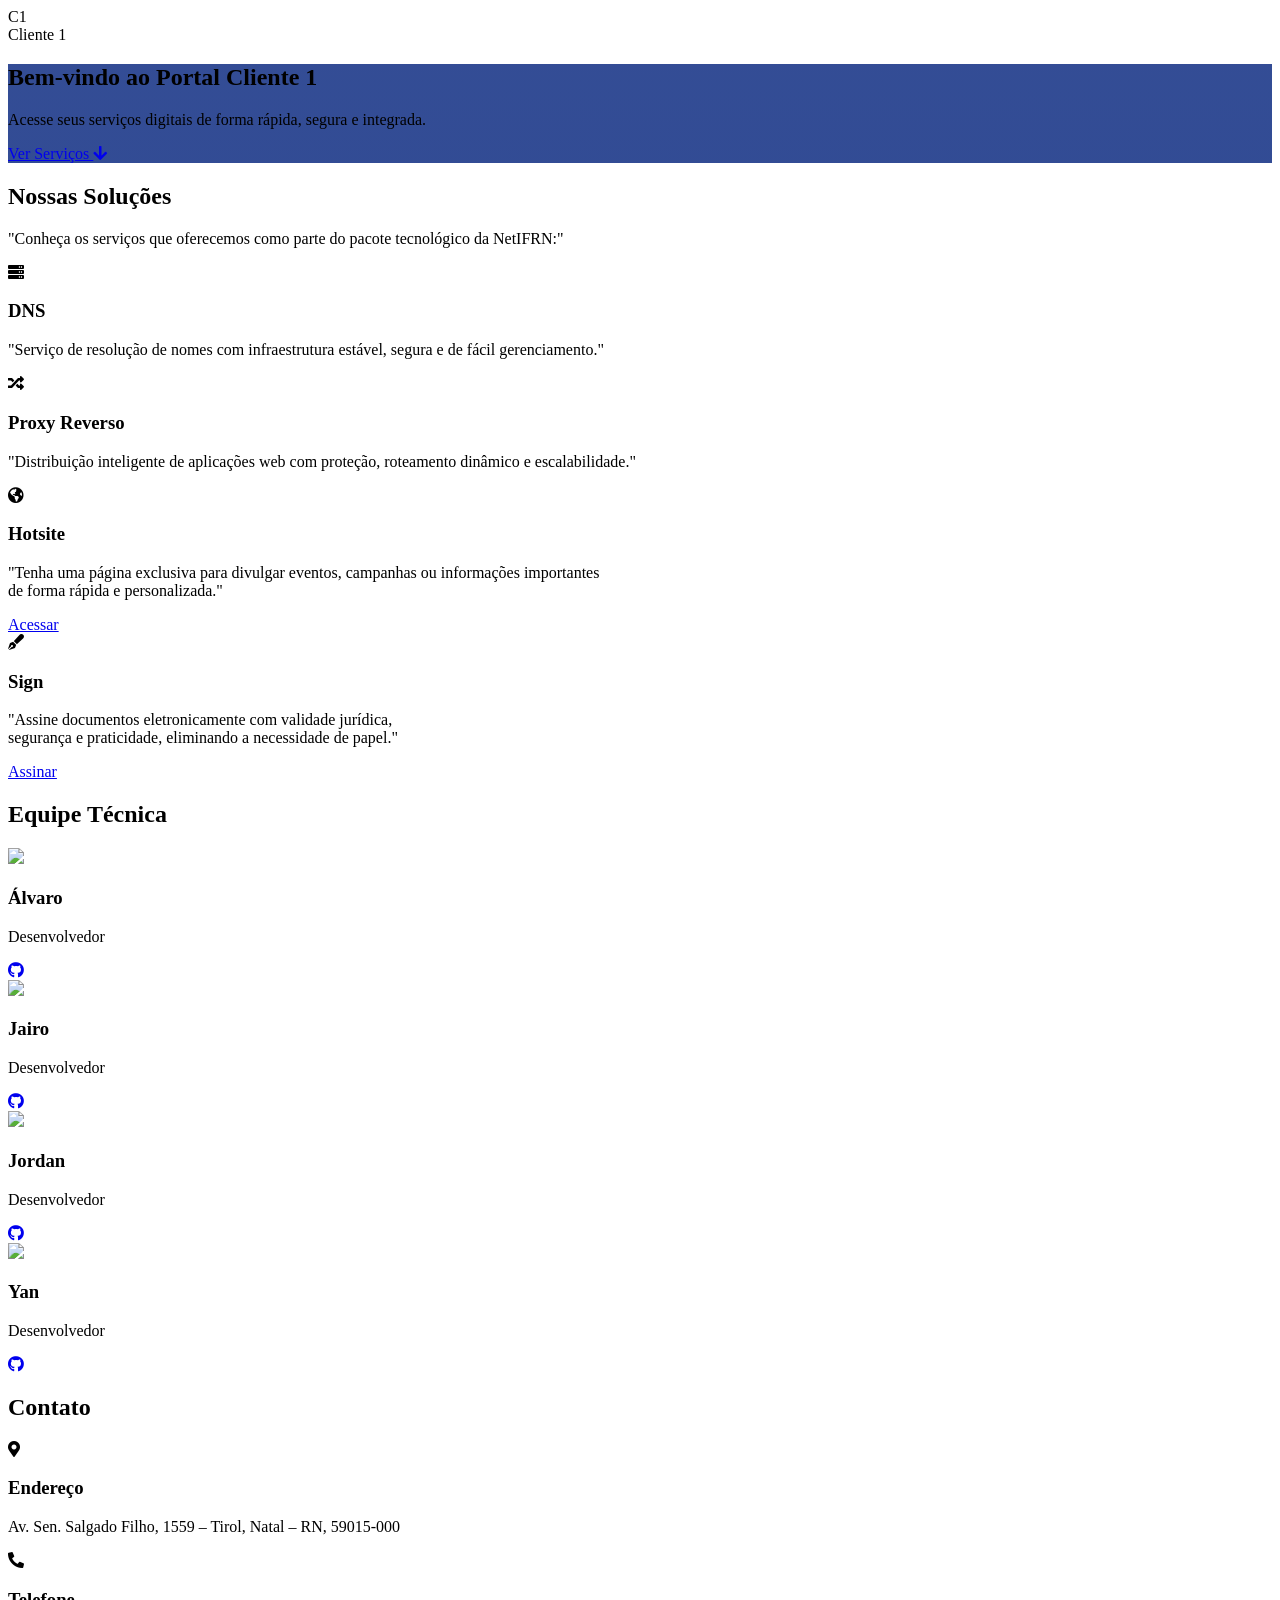
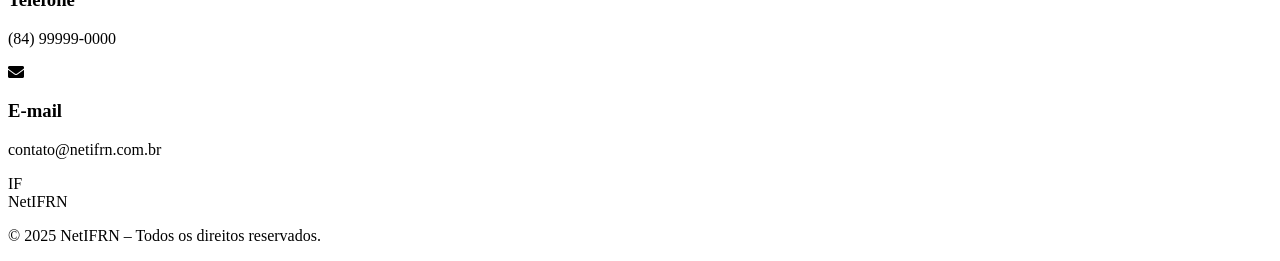
==== cliente01/portal/index.html @ c11229da "organização de pastas" ====
<!DOCTYPE html>
<html lang="pt-BR">
<head>
  <meta charset="UTF-8">
  <meta name="viewport" content="width=device-width, initial-scale=1.0">
  <title>Portal Cliente 1</title>
  <meta name="description" content="Portal oficial do Cliente 1 - Soluções digitais personalizadas.">
  <link rel="preconnect" href="https://fonts.googleapis.com">
  <link rel="preconnect" href="https://fonts.gstatic.com" crossorigin>
  <link href="https://fonts.googleapis.com/css2?family=Poppins:wght@300;400;500;600;700&display=swap" rel="stylesheet">
  <script src="https://cdn.tailwindcss.com"></script>
  <link rel="stylesheet" href="https://cdnjs.cloudflare.com/ajax/libs/font-awesome/5.15.3/css/all.min.css">
 <script>
  tailwind.config = {
    theme: {
      extend: {
        colors: {
          primary: "#1E3A8A", // Azul Escuro
          secondary: "#FACC15", // Amarelo Mostarda
          light: "#F3F4F6", // Cinza Claro
          medium: "#9CA3AF", // Cinza Médio
          accent: "#10B981" // Verde Esmeralda
        },
        fontFamily: {
          sans: ['Poppins', 'sans-serif']
        }
      }
    }
  }
</script>
<style>
  html { scroll-behavior: smooth; }
  .hero-section {
    background: linear-gradient(rgba(30, 58, 138, 0.9), rgba(30, 58, 138, 0.95)), url('https://picsum.photos/1920/1080?random=2&blur=3');
    background-size: cover;
    background-position: center;
    background-attachment: fixed;
  }
</style>
<body class="font-sans bg-light text-medium antialiased">

  <!-- Header -->
  <header class="fixed w-full bg-white shadow-md z-50">
    <nav class="container mx-auto px-6 py-3 flex justify-between items-center">
      <div class="flex items-center space-x-2">
        <div class="flex items-center justify-center w-10 h-10 bg-primary text-white rounded-lg font-bold text-xl">C1</div>
        <span class="text-xl font-bold text-primary">Cliente 1</span>
      </div>
    </nav>
  </header>

  <!-- Hero -->
  <section class="hero-section min-h-screen flex items-center pt-20">
    <div class="container mx-auto px-6 py-20 text-center text-white">
      <h1 class="text-5xl font-bold mb-6">Bem-vindo ao Portal Cliente 1</h1>
      <p class="text-xl max-w-3xl mx-auto mb-10">Acesse seus serviços digitais de forma rápida, segura e integrada.</p>
      <a href="#servicos" class="bg-secondary hover:bg-green-500 text-white px-8 py-4 rounded-lg font-medium text-lg">
        Ver Serviços 
        <i class="fas fa-arrow-down ml-2"></i>
      </a>
    </div>
  </section>

 <!-- Serviços -->
<section id="servicos" class="py-20 bg-gray-50">
    <div class="text-center mb-16">
      <h2 class="text-3xl md:text-4xl font-bold text-primary mb-4">Nossas Soluções</h2>
      <div class="w-20 h-1 bg-secondary mx-auto mb-6"></div>
      <p class="text-xl text-blue-600 max-w-2xl mx-auto">
        "Conheça os serviços que oferecemos como parte do pacote tecnológico da NetIFRN:"
      </p>
    </div>
  
    <div class="container mx-auto grid grid-cols-1 md:grid-cols-2 lg:grid-cols-4 gap-8">
      <div class="bg-white p-6 rounded-xl shadow-lg">
        <i class="fas fa-server text-4xl text-primary mb-4"></i>
        <h3 class="text-xl font-bold mb-2 text-primary">DNS</h3> <!-- Alterado para azul escuro -->
        <p class="text-blue-600 mb-4">"Serviço de resolução de nomes com infraestrutura estável, segura e de fácil gerenciamento."</p>
      </div>
  
      <div class="bg-white p-6 rounded-xl shadow-lg">
        <i class="fas fa-random text-4xl text-primary mb-4"></i>
        <h3 class="text-xl font-bold mb-2 text-primary">Proxy Reverso</h3> <!-- Alterado para azul escuro -->
        <p class="text-blue-600 mb-4">"Distribuição inteligente de aplicações web com proteção, roteamento dinâmico e escalabilidade."</p>
      </div>
  
      <div class="bg-white p-6 rounded-xl shadow-lg">
        <i class="fas fa-globe-americas text-4xl text-primary mb-4"></i>
        <h3 class="text-xl font-bold mb-2 text-primary">Hotsite</h3> <!-- Alterado para azul escuro -->
        <p class="text-blue-600 mb-4">"Tenha uma página exclusiva para divulgar eventos, campanhas ou informações importantes <br> de forma rápida e personalizada."</p>
        <a href="https://hotsite.cliente1.com.br" target="_blank" class="text-secondary underline">Acessar</a>
      </div>
  
      <div class="bg-white p-6 rounded-xl shadow-lg">
        <i class="fas fa-pen-fancy text-4xl text-primary mb-4"></i>
        <h3 class="text-xl font-bold mb-2 text-primary">Sign</h3> <!-- Alterado para azul escuro -->
        <p class="text-blue-600 mb-4">"Assine documentos eletronicamente com validade jurídica,<br> segurança e praticidade, eliminando a necessidade de papel."</p>
        <a href="https://sign.cliente1.com.br" target="_blank" class="text-secondary underline">Assinar</a>
      </div>
    </div>
  </section>

<!-- Equipe -->
<section class="py-20 bg-white">
    <div class="container mx-auto px-6 text-center">
      <h2 class="text-4xl font-bold text-primary mb-10">Equipe Técnica</h2>
      <div class="grid grid-cols-1 sm:grid-cols-2 md:grid-cols-4 gap-8">
  
        <div class="bg-black-100 p-6 rounded-xl">
          <img src="https://avatars.githubusercontent.com/u/165521280?v=4" class="w-24 h-24 rounded-full mx-auto mb-4" />
          <h3 class="font-bold text-primary">Álvaro</h3> <!-- Alterado para azul escuro -->
          <p>Desenvolvedor</p>
          <a href="https://github.com/alva010203" target="_blank" class="text-primary"><i class="fab fa-github text-xl"></i></a>
        </div>
  
        <div class="bg-black-100 p-6 rounded-xl">
          <img src="https://avatars.githubusercontent.com/u/164819215?v=4" class="w-24 h-24 rounded-full mx-auto mb-4" />
          <h3 class="font-bold text-primary">Jairo</h3> <!-- Alterado para azul escuro -->
          <p>Desenvolvedor</p>
          <a href="https://github.com/Jaiir0" target="_blank" class="text-primary"><i class="fab fa-github text-xl"></i></a>
        </div>
  
        <div class="bg-black-100 p-6 rounded-xl">
          <img src="https://avatars.githubusercontent.com/u/164351071?v=4" class="w-24 h-24 rounded-full mx-auto mb-4" />
          <h3 class="font-bold text-primary">Jordan</h3> <!-- Alterado para azul escuro -->
          <p>Desenvolvedor</p>
          <a href="https://github.com/Jordanjuliobr23" target="_blank" class="text-primary"><i class="fab fa-github text-xl"></i></a>
        </div>
  
        <div class="bg-black-100 p-6 rounded-xl">
          <img src="https://avatars.githubusercontent.com/u/31291355?v=4" class="w-24 h-24 rounded-full mx-auto mb-4" />
          <h3 class="font-bold text-primary">Yan</h3> <!-- Alterado para azul escuro -->
          <p>Desenvolvedor</p>
          <a href="https://github.com/yanmaia" target="_blank" class="text-primary"><i class="fab fa-github text-xl"></i></a>
        </div>
  
      </div>
    </div>
  </section>

  <!-- Contato -->
  <section id="contato" class="py-20 bg-primary text-white">
    <div class="container mx-auto px-6">
        <div class="text-center mb-16">
            <h2 class="text-3xl md:text-4xl font-bold mb-4">Contato</h2>
            <div class="w-20 h-1 bg-secondary mx-auto mb-6"></div>
        </div>
        
        <div class="max-w-4xl mx-auto grid grid-cols-1 md:grid-cols-3 gap-8">
            <!-- Endereço -->
            <div class="text-center">
                <div class="text-4xl mb-4 text-secondary">
                    <i class="fas fa-map-marker-alt"></i>
                </div>
                <h3 class="text-xl font-bold mb-2">Endereço</h3>
                <p>Av. Sen. Salgado Filho, 1559 – Tirol, Natal – RN, 59015-000</p>
            </div>
            
            <!-- Telefone -->
            <div class="text-center">
                <div class="text-4xl mb-4 text-secondary">
                    <i class="fas fa-phone-alt"></i>
                </div>
                <h3 class="text-xl font-bold mb-2">Telefone</h3>
                <p>(84) 99999-0000</p>
            </div>
            
            <!-- Email -->
            <div class="text-center">
                <div class="text-4xl mb-4 text-secondary">
                    <i class="fas fa-envelope"></i>
                </div>
                <h3 class="text-xl font-bold mb-2">E-mail</h3>
                <p>contato@netifrn.com.br</p>
            </div>
        </div>
    </div>
</section>


<!-- Footer -->
<footer class="bg-dark text-white py-12">
    <div class="container mx-auto px-6">
        <div class="flex flex-col md:flex-row justify-between items-center">
            <div class="flex items-center space-x-2 mb-4 md:mb-0">
                <div class="flex items-center justify-center w-10 h-10 bg-primary text-white rounded-lg font-bold text-xl">
                    IF
                </div>
                <span class="text-xl font-bold text-white">NetIFRN</span>
            </div>
            <p class="text-gray-400 text-sm">© 2025 NetIFRN – Todos os direitos reservados.</p>
        </div>
    </div>
</footer>

<script>
    // Smooth scroll for anchor links
    document.querySelectorAll('a[href^="#"]').forEach(anchor => {
        anchor.addEventListener('click', function(e) {
            e.preventDefault();
            
            const targetId = this.getAttribute('href');
            if (targetId === '#') return;
            
            const targetElement = document.querySelector(targetId);
            if (targetElement) {
                window.scrollTo({
                    top: targetElement.offsetTop - 80,
                    behavior: 'smooth'
                });
            }
        });
    });
</script>
</body>
</html>
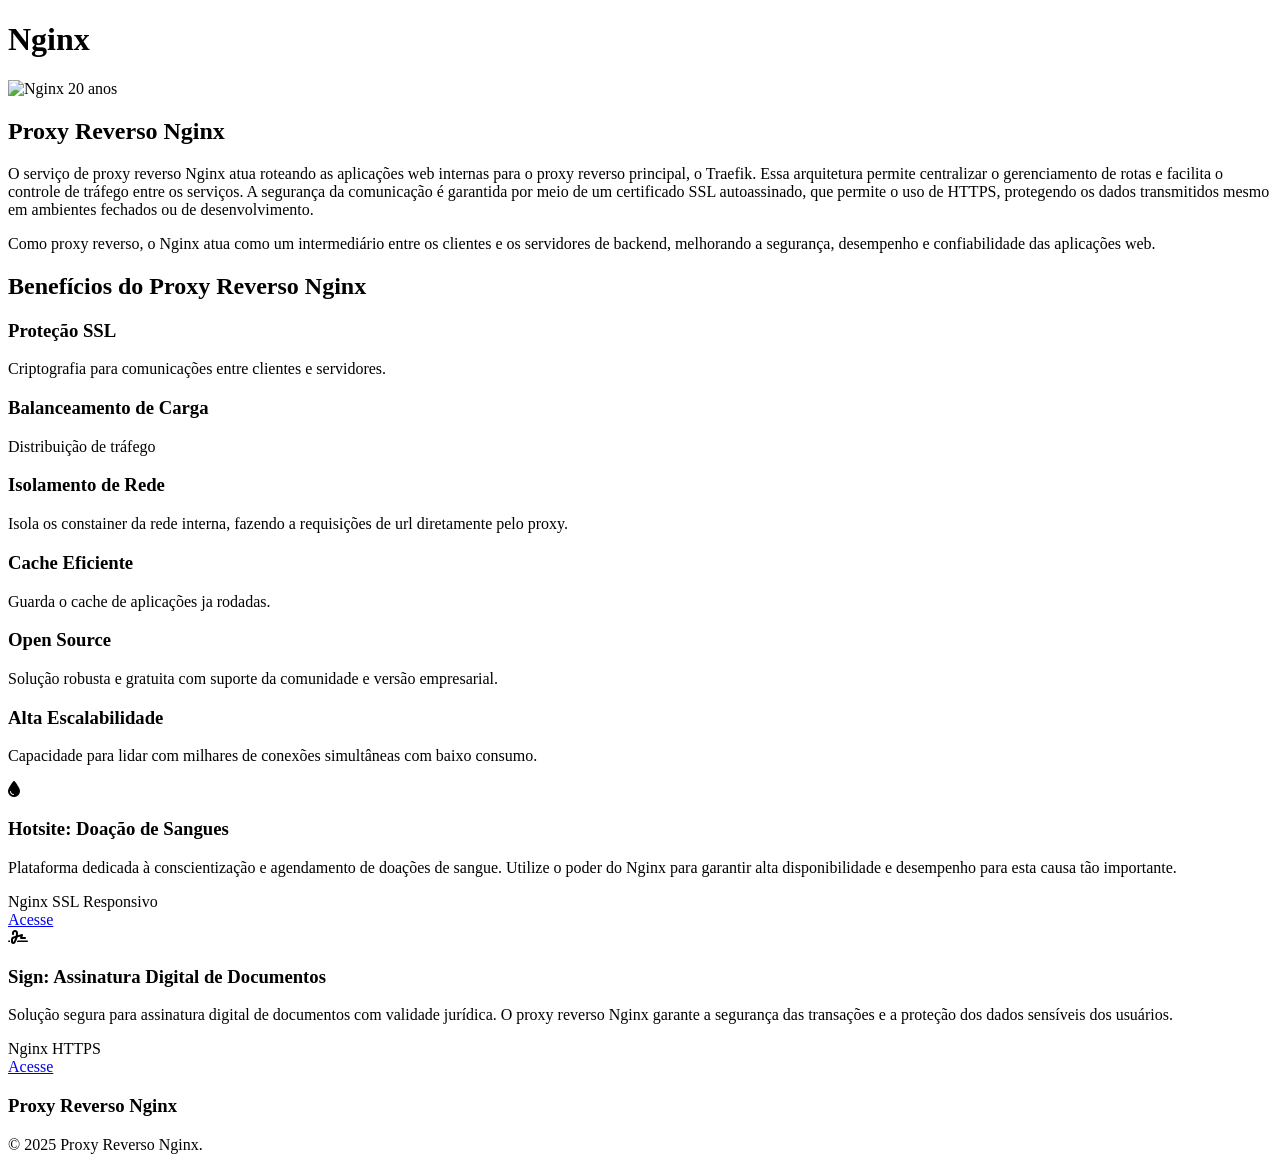
==== commit 861d8f2f: "Update index.html" ====
--- a/cliente01/portal/index.html
+++ b/cliente01/portal/index.html
@@ -1,216 +1,162 @@
 <!DOCTYPE html>
-<html lang="pt-BR">
+<html lang="pt-br">
 <head>
-  <meta charset="UTF-8">
-  <meta name="viewport" content="width=device-width, initial-scale=1.0">
-  <title>Portal Cliente 1</title>
-  <meta name="description" content="Portal oficial do Cliente 1 - Soluções digitais personalizadas.">
-  <link rel="preconnect" href="https://fonts.googleapis.com">
-  <link rel="preconnect" href="https://fonts.gstatic.com" crossorigin>
-  <link href="https://fonts.googleapis.com/css2?family=Poppins:wght@300;400;500;600;700&display=swap" rel="stylesheet">
-  <script src="https://cdn.tailwindcss.com"></script>
-  <link rel="stylesheet" href="https://cdnjs.cloudflare.com/ajax/libs/font-awesome/5.15.3/css/all.min.css">
- <script>
-  tailwind.config = {
-    theme: {
-      extend: {
-        colors: {
-          primary: "#1E3A8A", // Azul Escuro
-          secondary: "#FACC15", // Amarelo Mostarda
-          light: "#F3F4F6", // Cinza Claro
-          medium: "#9CA3AF", // Cinza Médio
-          accent: "#10B981" // Verde Esmeralda
-        },
-        fontFamily: {
-          sans: ['Poppins', 'sans-serif']
+    <meta charset="UTF-8">
+    <meta name="viewport" content="width=device-width, initial-scale=1.0">
+    <title>Nginx</title>
+    <script src="https://cdn.tailwindcss.com"></script>
+    <link rel="stylesheet" href="https://cdnjs.cloudflare.com/ajax/libs/font-awesome/6.4.0/css/all.min.css">
+    <style>
+        .gradient-bg {
+            background: linear-gradient(135deg, #1e3a8a 0%, #2563eb 100%);
         }
-      }
-    }
-  }
-</script>
-<style>
-  html { scroll-behavior: smooth; }
-  .hero-section {
-    background: linear-gradient(rgba(30, 58, 138, 0.9), rgba(30, 58, 138, 0.95)), url('https://picsum.photos/1920/1080?random=2&blur=3');
-    background-size: cover;
-    background-position: center;
-    background-attachment: fixed;
-  }
-</style>
-<body class="font-sans bg-light text-medium antialiased">
+        .card-hover:hover {
+            transform: translateY(-5px);
+            box-shadow: 0 20px 25px -5px rgba(0, 0, 0, 0.1), 0 10px 10px -5px rgba(0, 0, 0, 0.04);
+        }
+        .transition-all {
+            transition: all 0.3s ease;
+        }
+    </style>
+</head>
+<body class="bg-gray-50 font-sans">
+    <!-- Header -->
+    <header class="bg-black text-white shadow-lg">
+        <div class="container mx-auto px-4 py-8">
+            <h1 class="text-4xl text-green-500 md:text-5xl font-bold text-center mb-2">Nginx</h1>
+        </div>
+    </header>
 
-  <!-- Header -->
-  <header class="fixed w-full bg-white shadow-md z-50">
-    <nav class="container mx-auto px-6 py-3 flex justify-between items-center">
-      <div class="flex items-center space-x-2">
-        <div class="flex items-center justify-center w-10 h-10 bg-primary text-white rounded-lg font-bold text-xl">C1</div>
-        <span class="text-xl font-bold text-primary">Cliente 1</span>
-      </div>
-    </nav>
-  </header>
+    <!-- Sobre Section -->
+    <section class="container mx-auto px-4 py-12">
+        <div class="flex flex-col lg:flex-row items-center gap-8">
+            <div class="lg:w-1/2">
+                <img src="https://imgs.search.brave.com/QO1NnBxXqKLIqCWRXzve2yUD8-csByDNSNv0tepUn8c/rs:fit:500:0:1:0/g:ce/aHR0cHM6Ly9uZ2lu/eGJsb2ctOGRlMTA0/NmZmNWE4NGYyYy1l/bmRwb2ludC5henVy/ZWVkZ2UubmV0L2Js/b2JuZ2lueGJsb2dh/NzJjZGU0ODdlL3dw/LWNvbnRlbnQvdXBs/b2Fkcy8yMDI0LzEw/L0NlbGVicmF0aW5n/LTIwLVllYXJzLW9m/LU5HSU5YLnBuZw" 
+                     alt="Nginx 20 anos" 
+                     class="rounded-full shadow-xl w-64 h-64 object-cover transition-all hover:shadow-2xl mx-auto">
+            </div>
+            <div class="lg:w-1/2">
+                <h2 class="text-3xl font-bold text-green-500 mb-6">Proxy Reverso Nginx</h2>
+                <p class="text-gray-900 mb-4 leading-relaxed">
+                    O serviço de proxy reverso Nginx atua roteando as aplicações web internas para o proxy reverso principal, o Traefik. Essa arquitetura permite centralizar o gerenciamento de rotas e facilita o controle de tráfego entre os serviços. A segurança da comunicação é garantida por meio de um certificado SSL autoassinado, que permite o uso de HTTPS, protegendo os dados transmitidos mesmo em ambientes fechados ou de desenvolvimento.
+                </p>
+                <p class="text-gray-900 mb-4 leading-relaxed">
+                    Como proxy reverso, o Nginx atua como um intermediário entre os clientes e os servidores de backend, melhorando a segurança, 
+                    desempenho e confiabilidade das aplicações web. 
+                </p>
+            </div>
+        </div>
+    </section>
 
-  <!-- Hero -->
-  <section class="hero-section min-h-screen flex items-center pt-20">
-    <div class="container mx-auto px-6 py-20 text-center text-white">
-      <h1 class="text-5xl font-bold mb-6">Bem-vindo ao Portal Cliente 1</h1>
-      <p class="text-xl max-w-3xl mx-auto mb-10">Acesse seus serviços digitais de forma rápida, segura e integrada.</p>
-      <a href="#servicos" class="bg-secondary hover:bg-green-500 text-white px-8 py-4 rounded-lg font-medium text-lg">
-        Ver Serviços 
-        <i class="fas fa-arrow-down ml-2"></i>
-      </a>
-    </div>
-  </section>
+    <!-- Benefícios Section -->
+    <section class="bg-gray-100 py-16">
+        <div class="container mx-auto px-4">
+            <h2 class="text-3xl font-bold text-center text-green-500 mb-16">Benefícios do Proxy Reverso Nginx</h2>
+            
+            <div class="grid grid-cols-1 md:grid-cols-2 lg:grid-cols-3 gap-8">
+                <!-- Card 1 -->
+                <div class="bg-white rounded-xl p-6 shadow-md hover:shadow-lg transition-all">
+                
+                    <h3 class="text-xl font-semibold text-gray-800 mb-2">Proteção SSL</h3>
+                    <p class="text-gray-600">Criptografia para comunicações entre clientes e servidores.</p>
+                </div>
 
- <!-- Serviços -->
-<section id="servicos" class="py-20 bg-gray-50">
-    <div class="text-center mb-16">
-      <h2 class="text-3xl md:text-4xl font-bold text-primary mb-4">Nossas Soluções</h2>
-      <div class="w-20 h-1 bg-secondary mx-auto mb-6"></div>
-      <p class="text-xl text-blue-600 max-w-2xl mx-auto">
-        "Conheça os serviços que oferecemos como parte do pacote tecnológico da NetIFRN:"
-      </p>
-    </div>
-  
-    <div class="container mx-auto grid grid-cols-1 md:grid-cols-2 lg:grid-cols-4 gap-8">
-      <div class="bg-white p-6 rounded-xl shadow-lg">
-        <i class="fas fa-server text-4xl text-primary mb-4"></i>
-        <h3 class="text-xl font-bold mb-2 text-primary">DNS</h3> <!-- Alterado para azul escuro -->
-        <p class="text-blue-600 mb-4">"Serviço de resolução de nomes com infraestrutura estável, segura e de fácil gerenciamento."</p>
-      </div>
-  
-      <div class="bg-white p-6 rounded-xl shadow-lg">
-        <i class="fas fa-random text-4xl text-primary mb-4"></i>
-        <h3 class="text-xl font-bold mb-2 text-primary">Proxy Reverso</h3> <!-- Alterado para azul escuro -->
-        <p class="text-blue-600 mb-4">"Distribuição inteligente de aplicações web com proteção, roteamento dinâmico e escalabilidade."</p>
-      </div>
-  
-      <div class="bg-white p-6 rounded-xl shadow-lg">
-        <i class="fas fa-globe-americas text-4xl text-primary mb-4"></i>
-        <h3 class="text-xl font-bold mb-2 text-primary">Hotsite</h3> <!-- Alterado para azul escuro -->
-        <p class="text-blue-600 mb-4">"Tenha uma página exclusiva para divulgar eventos, campanhas ou informações importantes <br> de forma rápida e personalizada."</p>
-        <a href="https://hotsite.cliente1.com.br" target="_blank" class="text-secondary underline">Acessar</a>
-      </div>
-  
-      <div class="bg-white p-6 rounded-xl shadow-lg">
-        <i class="fas fa-pen-fancy text-4xl text-primary mb-4"></i>
-        <h3 class="text-xl font-bold mb-2 text-primary">Sign</h3> <!-- Alterado para azul escuro -->
-        <p class="text-blue-600 mb-4">"Assine documentos eletronicamente com validade jurídica,<br> segurança e praticidade, eliminando a necessidade de papel."</p>
-        <a href="https://sign.cliente1.com.br" target="_blank" class="text-secondary underline">Assinar</a>
-      </div>
-    </div>
-  </section>
+                <!-- Card 2 -->
+                <div class="bg-white rounded-xl p-6 shadow-md hover:shadow-lg transition-all">
+                    
+                    <h3 class="text-xl font-semibold text-gray-800 mb-2">Balanceamento de Carga</h3>
+                    <p class="text-gray-600">Distribuição de tráfego</p>
+                </div>
 
-<!-- Equipe -->
-<section class="py-20 bg-white">
-    <div class="container mx-auto px-6 text-center">
-      <h2 class="text-4xl font-bold text-primary mb-10">Equipe Técnica</h2>
-      <div class="grid grid-cols-1 sm:grid-cols-2 md:grid-cols-4 gap-8">
-  
-        <div class="bg-black-100 p-6 rounded-xl">
-          <img src="https://avatars.githubusercontent.com/u/165521280?v=4" class="w-24 h-24 rounded-full mx-auto mb-4" />
-          <h3 class="font-bold text-primary">Álvaro</h3> <!-- Alterado para azul escuro -->
-          <p>Desenvolvedor</p>
-          <a href="https://github.com/alva010203" target="_blank" class="text-primary"><i class="fab fa-github text-xl"></i></a>
+                <!-- Card 3 -->
+                <div class="bg-white rounded-xl p-6 shadow-md hover:shadow-lg transition-all">
+                    <h3 class="text-xl font-semibold text-gray-800 mb-2">Isolamento de Rede</h3>
+                    <p class="text-gray-600">Isola os constainer da rede interna, fazendo a requisições de url diretamente pelo proxy.</p>
+                </div>
+
+                <!-- Card 4 -->
+                <div class="bg-white rounded-xl p-6 shadow-md hover:shadow-lg transition-all">
+                    <h3 class="text-xl font-semibold text-gray-800 mb-2">Cache Eficiente</h3>
+                    <p class="text-gray-600">Guarda o cache de aplicações ja rodadas.</p>
+                </div>
+
+                <!-- Card 5 -->
+                <div class="bg-white rounded-xl p-6 shadow-md hover:shadow-lg transition-all">
+                    <h3 class="text-xl font-semibold text-gray-800 mb-2">Open Source</h3>
+                    <p class="text-gray-600">Solução robusta e gratuita com suporte da comunidade e versão empresarial.</p>
+                </div>
+
+                <!-- Card 6 -->
+                <div class="bg-white rounded-xl p-6 shadow-md hover:shadow-lg transition-all">
+                    <h3 class="text-xl font-semibold text-gray-800 mb-2">Alta Escalabilidade</h3>
+                    <p class="text-gray-600">Capacidade para lidar com milhares de conexões simultâneas com baixo consumo.</p>
+                </div>
+            </div>
         </div>
-  
-        <div class="bg-black-100 p-6 rounded-xl">
-          <img src="https://avatars.githubusercontent.com/u/164819215?v=4" class="w-24 h-24 rounded-full mx-auto mb-4" />
-          <h3 class="font-bold text-primary">Jairo</h3> <!-- Alterado para azul escuro -->
-          <p>Desenvolvedor</p>
-          <a href="https://github.com/Jaiir0" target="_blank" class="text-primary"><i class="fab fa-github text-xl"></i></a>
-        </div>
-  
-        <div class="bg-black-100 p-6 rounded-xl">
-          <img src="https://avatars.githubusercontent.com/u/164351071?v=4" class="w-24 h-24 rounded-full mx-auto mb-4" />
-          <h3 class="font-bold text-primary">Jordan</h3> <!-- Alterado para azul escuro -->
-          <p>Desenvolvedor</p>
-          <a href="https://github.com/Jordanjuliobr23" target="_blank" class="text-primary"><i class="fab fa-github text-xl"></i></a>
-        </div>
-  
-        <div class="bg-black-100 p-6 rounded-xl">
-          <img src="https://avatars.githubusercontent.com/u/31291355?v=4" class="w-24 h-24 rounded-full mx-auto mb-4" />
-          <h3 class="font-bold text-primary">Yan</h3> <!-- Alterado para azul escuro -->
-          <p>Desenvolvedor</p>
-          <a href="https://github.com/yanmaia" target="_blank" class="text-primary"><i class="fab fa-github text-xl"></i></a>
-        </div>
-  
-      </div>
-    </div>
-  </section>
+    </section>
 
-  <!-- Contato -->
-  <section id="contato" class="py-20 bg-primary text-white">
-    <div class="container mx-auto px-6">
-        <div class="text-center mb-16">
-            <h2 class="text-3xl md:text-4xl font-bold mb-4">Contato</h2>
-            <div class="w-20 h-1 bg-secondary mx-auto mb-6"></div>
-        </div>
-        
-        <div class="max-w-4xl mx-auto grid grid-cols-1 md:grid-cols-3 gap-8">
-            <!-- Endereço -->
-            <div class="text-center">
-                <div class="text-4xl mb-4 text-secondary">
-                    <i class="fas fa-map-marker-alt"></i>
+    <!-- Cards Section -->
+    <section class="container mx-auto px-4 py-12">
+        <div class="grid grid-cols-1 md:grid-cols-2 gap-8">
+            <!-- Hotsite Card -->
+            <div class="bg-gradient-to-br from-red-50 to-red-100 border border-red-200 rounded-xl p-6 shadow-md transition-all card-hover">
+                <div class="flex items-center mb-4">
+                    <div class="bg-red-100 p-3 rounded-full mr-4">
+                        <i class="fas fa-tint text-red-600 text-xl"></i>
+                    </div>
+                    <h3 class="text-2xl font-bold text-red-800">Hotsite: Doação de Sangues</h3>
                 </div>
-                <h3 class="text-xl font-bold mb-2">Endereço</h3>
-                <p>Av. Sen. Salgado Filho, 1559 – Tirol, Natal – RN, 59015-000</p>
+                <p class="text-gray-700 mb-6">
+                    Plataforma dedicada à conscientização e agendamento de doações de sangue. 
+                    Utilize o poder do Nginx para garantir alta disponibilidade e desempenho 
+                    para esta causa tão importante.
+                </p>
+                <div class="flex flex-wrap gap-2">
+                    <span class="bg-red-200 text-red-800 px-3 py-1 rounded-full text-sm">Nginx</span>
+                    <span class="bg-red-200 text-red-800 px-3 py-1 rounded-full text-sm">SSL</span>
+                    <span class="bg-red-200 text-red-800 px-3 py-1 rounded-full text-sm">Responsivo</span>
+                </div>
+                <a href="https://hotsite.cliente1.br" class="mt-6 bg-red-600 hover:bg-red-700 text-white font-medium py-2 px-6 rounded-lg transition-all inline-block">
+                    Acesse
+                </a>
             </div>
             
-            <!-- Telefone -->
-            <div class="text-center">
-                <div class="text-4xl mb-4 text-secondary">
-                    <i class="fas fa-phone-alt"></i>
+            <!-- Sign Card -->
+            <div class="bg-gradient-to-br from-blue-50 to-blue-100 border border-blue-200 rounded-xl p-6 shadow-md transition-all card-hover">
+                <div class="flex items-center mb-4">
+                    <div class="bg-blue-100 p-3 rounded-full mr-4">
+                        <i class="fas fa-signature text-blue-600 text-xl"></i>
+                    </div>
+                    <h3 class="text-2xl font-bold text-blue-800">Sign: Assinatura Digital de Documentos</h3>
                 </div>
-                <h3 class="text-xl font-bold mb-2">Telefone</h3>
-                <p>(84) 99999-0000</p>
-            </div>
-            
-            <!-- Email -->
-            <div class="text-center">
-                <div class="text-4xl mb-4 text-secondary">
-                    <i class="fas fa-envelope"></i>
+                <p class="text-gray-700 mb-6">
+                    Solução segura para assinatura digital de documentos com validade jurídica. 
+                    O proxy reverso Nginx garante a segurança das transações e a proteção dos 
+                    dados sensíveis dos usuários.
+                </p>
+                <div class="flex flex-wrap gap-2">
+                    <span class="bg-blue-200 text-blue-800 px-3 py-1 rounded-full text-sm">Nginx</span>
+                    <span class="bg-blue-200 text-blue-800 px-3 py-1 rounded-full text-sm">HTTPS</span>
                 </div>
-                <h3 class="text-xl font-bold mb-2">E-mail</h3>
-                <p>contato@netifrn.com.br</p>
+                <a href="https://sign.cliente1.br" class="mt-6 bg-blue-600 hover:bg-blue-700 text-white font-medium py-2 px-6 rounded-lg transition-all inline-block">
+                    Acesse
+                </a>
             </div>
         </div>
-    </div>
-</section>
+    </section>
 
-
-<!-- Footer -->
-<footer class="bg-dark text-white py-12">
-    <div class="container mx-auto px-6">
-        <div class="flex flex-col md:flex-row justify-between items-center">
-            <div class="flex items-center space-x-2 mb-4 md:mb-0">
-                <div class="flex items-center justify-center w-10 h-10 bg-primary text-white rounded-lg font-bold text-xl">
-                    IF
+    <!-- Footer -->
+    <footer class="bg-black text-white py-8">
+        <div class="container mx-auto px-4">
+            <div class="flex flex-col md:flex-row justify-between items-center">
+                <div class="mb-4 md:mb-0">
+                    <h3 class="text-xl font-bold">Proxy Reverso Nginx</h3>
                 </div>
-                <span class="text-xl font-bold text-white">NetIFRN</span>
             </div>
-            <p class="text-gray-400 text-sm">© 2025 NetIFRN – Todos os direitos reservados.</p>
+            <div class="border-t border-green-500 mt-6 pt-6 text-center text-blue-100">
+                <p>&copy; 2025 Proxy Reverso Nginx.</p>
+            </div>
         </div>
-    </div>
-</footer>
-
-<script>
-    // Smooth scroll for anchor links
-    document.querySelectorAll('a[href^="#"]').forEach(anchor => {
-        anchor.addEventListener('click', function(e) {
-            e.preventDefault();
-            
-            const targetId = this.getAttribute('href');
-            if (targetId === '#') return;
-            
-            const targetElement = document.querySelector(targetId);
-            if (targetElement) {
-                window.scrollTo({
-                    top: targetElement.offsetTop - 80,
-                    behavior: 'smooth'
-                });
-            }
-        });
-    });
-</script>
+    </footer>
 </body>
 </html>
